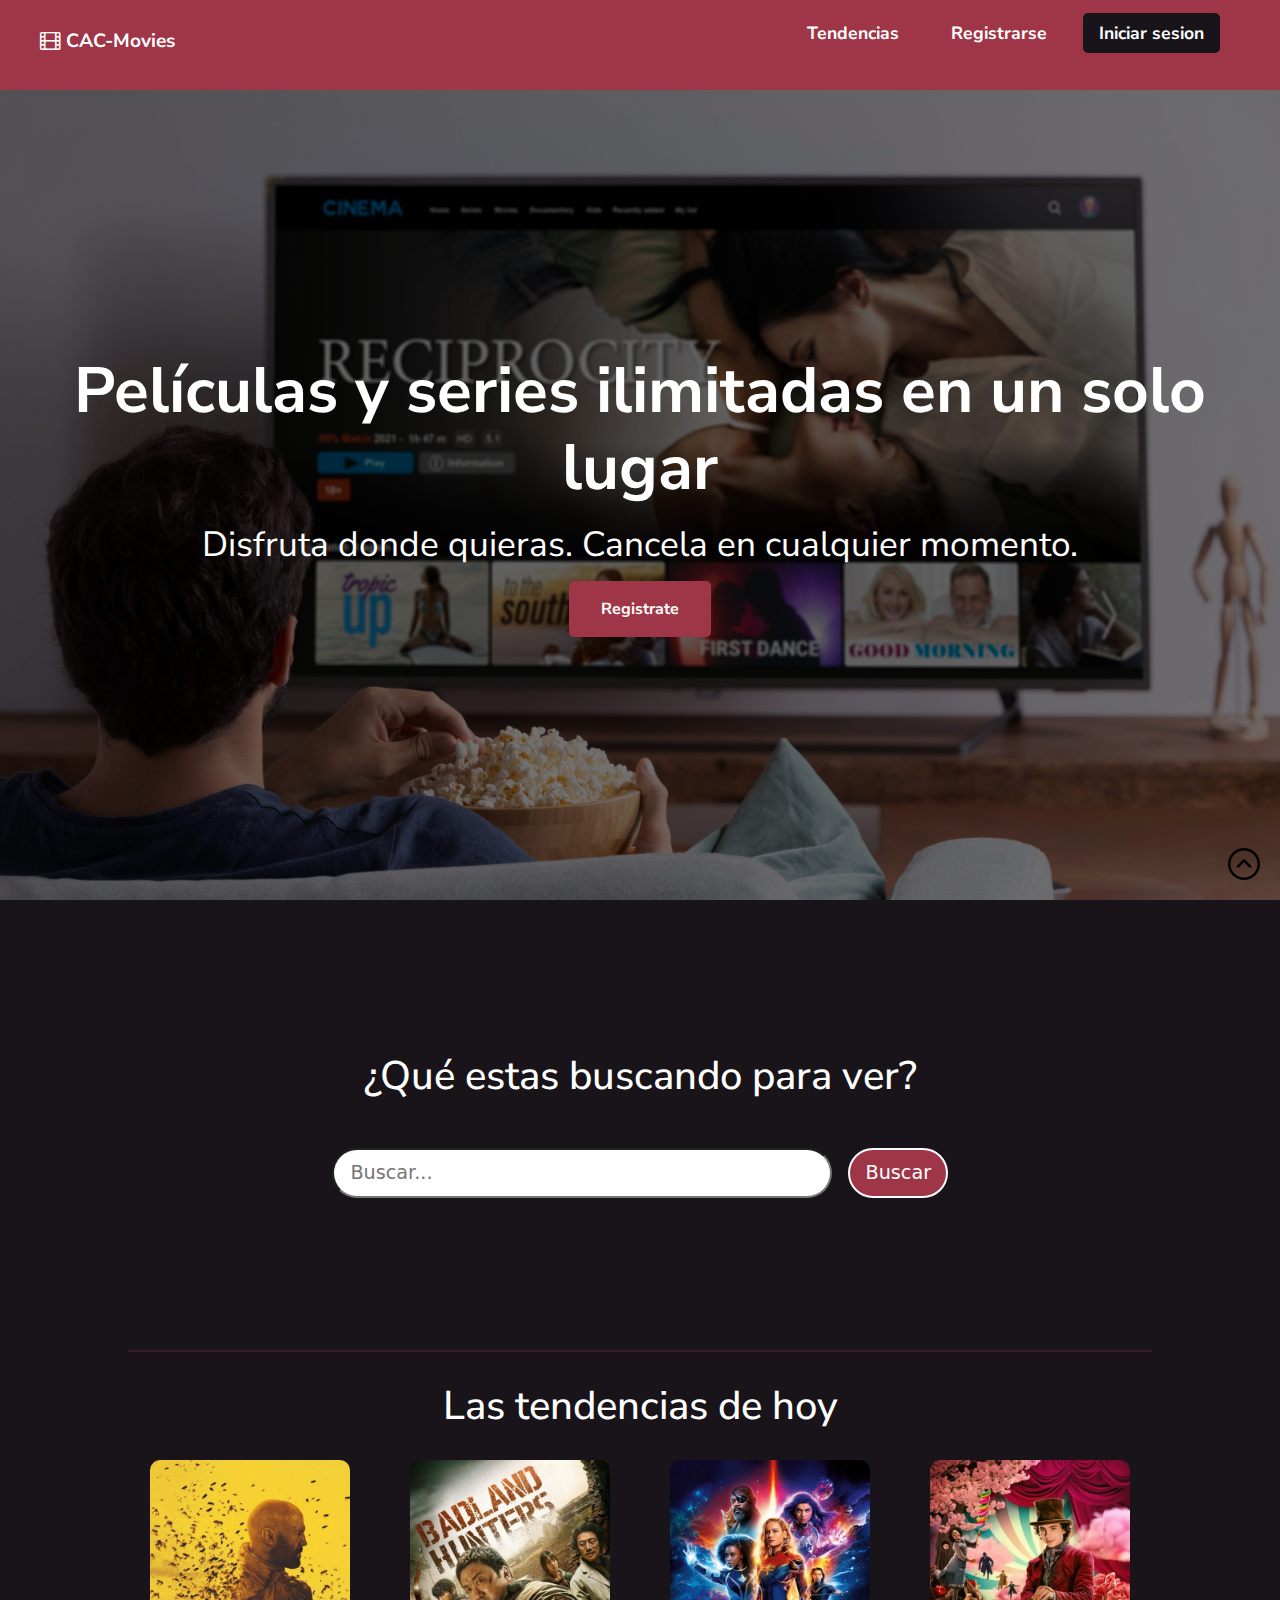
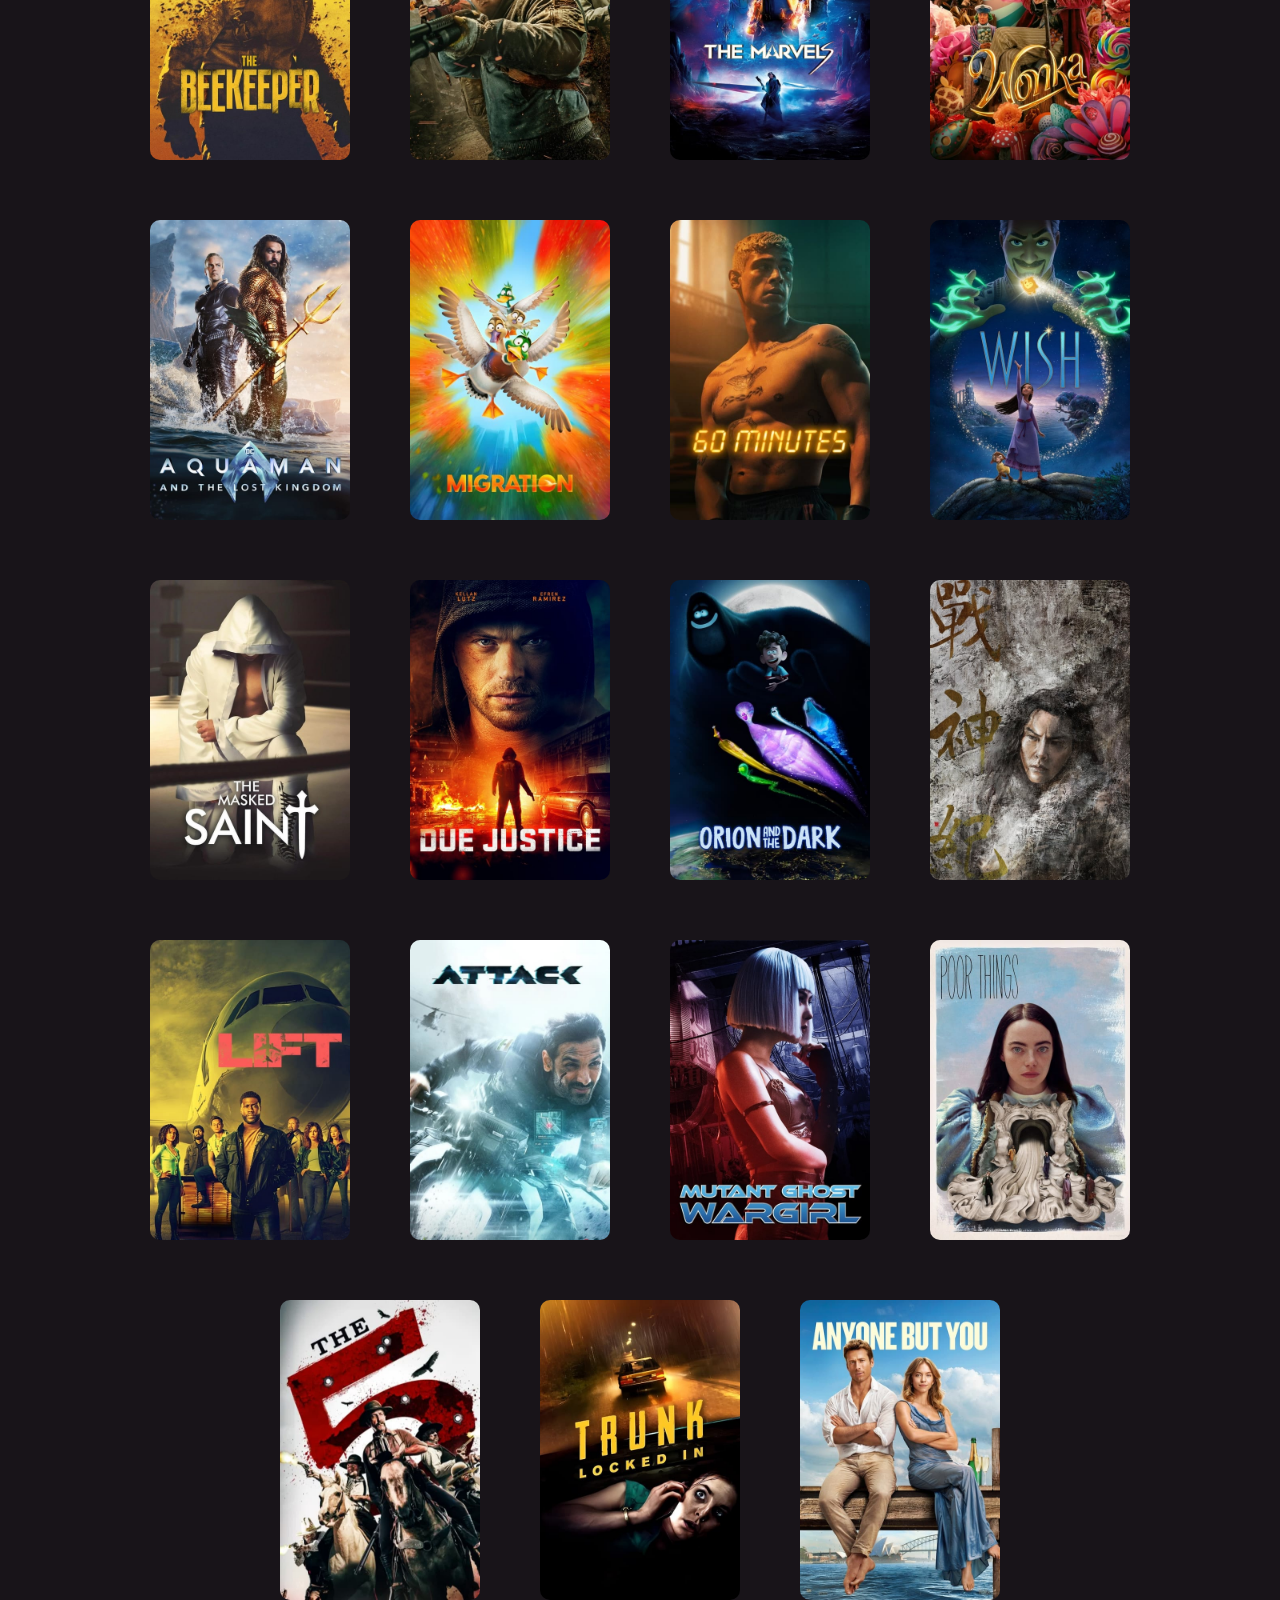
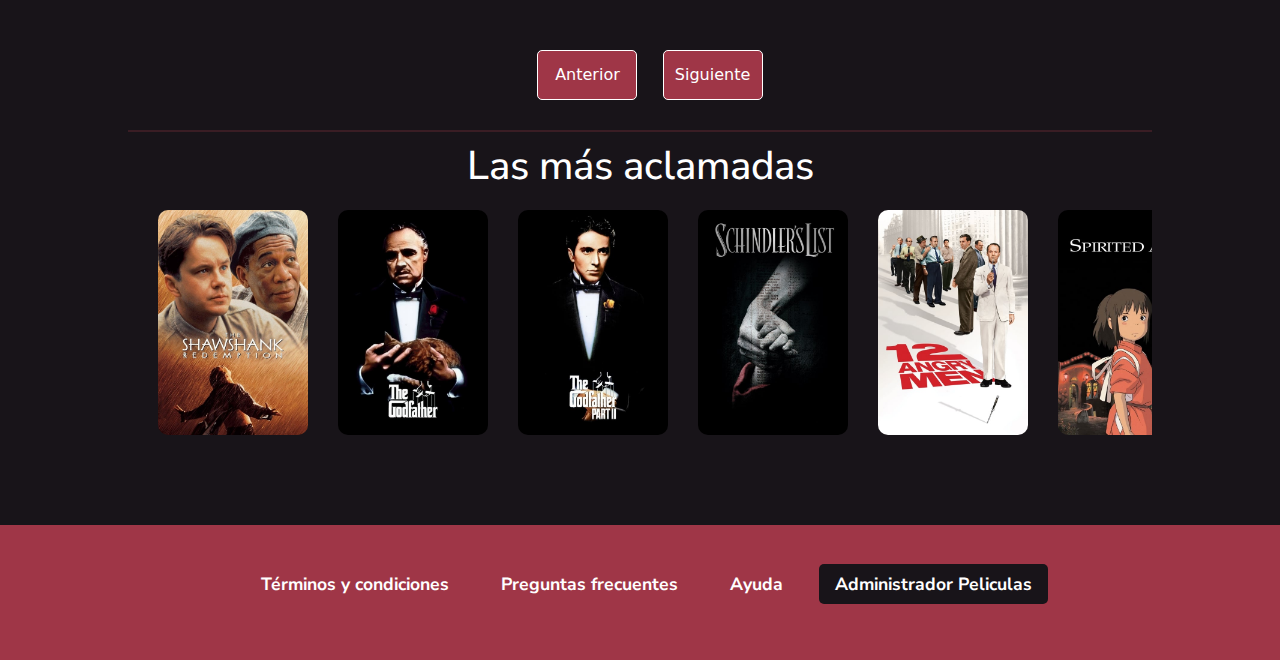
==== index.html @ e094b393 "first commit" ====
<!DOCTYPE html>
<html lang="en">
  <head>
    <title>CAC-MOVIES</title>
    <meta charset="utf-8" />
    <meta
      name="viewport"
      content="width=device-width, initial-scale=1, shrink-to-fit=no"
    />
    <link
      rel="stylesheet"
      href="https://cdnjs.cloudflare.com/ajax/libs/font-awesome/4.7.0/css/font-awesome.min.css"
    />
    <!-- Bootstrap CSS v5.2.1 -->
    <link rel="stylesheet" href="./css/bootstrap.min.css" />
    <link rel="stylesheet" href="./css/style.css" />
  </head>

  <body>
    <header>
      <nav>
        <a href="#" class="logo">
          <i class="fa fa-film"></i>
          <span>CAC-Movies</span>
        </a>
        <ul class="listNavbar">
          <li class="listItems">
            <a href="#tendencia" class="linkNav">Tendencias</a>
          </li>
          <li class="listItems">
            <a href="/registrarse.html" class="linkNav">Registrarse</a>
          </li>
          <li class="listItems">
            <a href="/inicioSesion.html" class="linkNav-login"
              >Iniciar sesion</a
            >
          </li>
        </ul>
      </nav>
    </header>

    <main>
      <section class="section1">
        <h1 class="title">Películas y series ilimitadas en un solo lugar</h1>
        <h2 class="subTitle">
          Disfruta donde quieras. Cancela en cualquier momento.
        </h2>
        <a class="btnRegister" href="/registrarse.html">Registrate</a>
      </section>
      <section class="section2">
        <h1 class="title">¿Qué estas buscando para ver?</h1>
        <form action="">
          <input
            class="searchBar"
            placeholder="Buscar..."
            type="text"
            id="buscar"
          />
          <button type="submit" value="buscar" class="btnBuscar">Buscar</button>
        </form>
      </section>
      <hr />
      <section class="section3">
        <h1 class="title">Las tendencias de hoy</h1>
        <div class="moviesTrend">
          <div class="movie">
            <a href="#">
              <img src="/assets/img/peli_1.jpg" alt="peli_1" class="imgMovie" />
            </a>
          </div>
          <div class="movie">
            <a href="#">
              <img src="/assets/img/peli_2.jpg" alt="peli_2" class="imgMovie" />
            </a>
          </div>
          <div class="movie">
            <a href="#">
              <img src="/assets/img/peli_3.jpg" alt="peli_3" class="imgMovie" />
            </a>
          </div>
          <div class="movie">
            <a href="#">
              <img src="/assets/img/peli_4.jpg" alt="peli_4" class="imgMovie" />
            </a>
          </div>
          <div class="movie">
            <a href="#">
              <img src="/assets/img/peli_5.jpg" alt="peli_5" class="imgMovie" />
            </a>
          </div>
          <div class="movie">
            <a href="#">
              <img src="/assets/img/peli_6.jpg" alt="peli_6" class="imgMovie" />
            </a>
          </div>
          <div class="movie">
            <a href="#">
              <img src="/assets/img/peli_7.jpg" alt="peli_7" class="imgMovie" />
            </a>
          </div>
          <div class="movie">
            <a href="#">
              <img src="/assets/img/peli_8.jpg" alt="peli_8" class="imgMovie" />
            </a>
          </div>
          <div class="movie">
            <a href="#">
              <img src="/assets/img/peli_9.jpg" alt="peli_9" class="imgMovie" />
            </a>
          </div>
          <div class="movie">
            <a href="#">
              <img
                src="/assets/img/peli_10.jpg"
                alt="peli_10"
                class="imgMovie"
              />
            </a>
          </div>
          <div class="movie">
            <a href="#">
              <img
                src="/assets/img/peli_11.jpg"
                alt="peli_11"
                class="imgMovie"
              />
            </a>
          </div>
          <div class="movie">
            <a href="#">
              <img
                src="/assets/img/peli_12.jpg"
                alt="peli_12"
                class="imgMovie"
              />
            </a>
          </div>
          <div class="movie">
            <a href="#">
              <img
                src="/assets/img/peli_13.jpg"
                alt="peli_13"
                class="imgMovie"
              />
            </a>
          </div>
          <div class="movie">
            <a href="#">
              <img
                src="/assets/img/peli_14.jpg"
                alt="peli_14"
                class="imgMovie"
              />
            </a>
          </div>
          <div class="movie">
            <a href="#">
              <img
                src="/assets/img/peli_15.jpg"
                alt="peli_15"
                class="imgMovie"
              />
            </a>
          </div>
          <div class="movie">
            <a href="#">
              <img
                src="/assets/img/peli_16.jpg"
                alt="peli_16"
                class="imgMovie"
              />
            </a>
          </div>
          <div class="movie">
            <a href="#">
              <img
                src="/assets/img/peli_17.jpg"
                alt="peli_17"
                class="imgMovie"
              />
            </a>
          </div>
          <div class="movie">
            <a href="#">
              <img
                src="/assets/img/peli_18.jpg"
                alt="peli_18"
                class="imgMovie"
              />
            </a>
          </div>
          <div class="movie">
            <a href="#">
              <img
                src="/assets/img/peli_19.jpg"
                alt="peli_19"
                class="imgMovie"
              />
            </a>
          </div>
        </div>
        <button class="btnMovies">Anterior</button>
        <button class="btnMovies">Siguiente</button>
      </section>
      <hr />
      <section class="section4">
        <h1 class="title">Las más aclamadas</h1>
        <div class="movies">
          <div class="movie">
            <a href="#">
              <img src="/assets/img/aclamada_1.jpg" alt="aclamada_1" />
            </a>
          </div>
          <div class="movie">
            <a href="#">
              <img src="/assets/img/aclamada_2.jpg" alt="aclamada_2" />
            </a>
          </div>
          <div class="movie">
            <a href="#">
              <img src="/assets/img/aclamada_3.jpg" alt="aclamada_3" />
            </a>
          </div>
          <div class="movie">
            <a href="#">
              <img src="/assets/img/aclamada_4.jpg" alt="aclamada_4" />
            </a>
          </div>
          <div class="movie">
            <a href="#">
              <img src="/assets/img/aclamada_5.jpg" alt="aclamada_5" />
            </a>
          </div>
          <div class="movie">
            <a href="#">
              <img src="/assets/img/aclamada_6.jpg" alt="aclamada_6" />
            </a>
          </div>
          <div class="movie">
            <a href="#">
              <img src="/assets/img/aclamada_7.jpg" alt="aclamada_7" />
            </a>
          </div>
          <div class="movie">
            <a href="#">
              <img src="/assets/img/aclamada_8.jpg" alt="aclamada_8" />
            </a>
          </div>
          <div class="movie">
            <a href="#">
              <img src="/assets/img/aclamada_9.jpg" alt="aclamada_9" />
            </a>
          </div>
          <div class="movie">
            <a href="#">
              <img src="/assets/img/aclamada_10.jpg" alt="aclamada_10" />
            </a>
          </div>
          <div class="movie">
            <a href="#">
              <img src="/assets/img/aclamada_11.jpg" alt="aclamada_11" />
            </a>
          </div>
          <div class="movie">
            <a href="#">
              <img src="/assets/img/aclamada_12.jpg" alt="aclamada_12" />
            </a>
          </div>
        </div>
      </section>
    </main>

    <footer>
      <nav>
        <ul class="listNavbar">
          <li class="listItems">
            <a class="linkNav" href="#">Términos y condiciones</a>
          </li>
          <li class="listItems">
            <a class="linkNav" href="#">Preguntas frecuentes </a>
          </li>
          <li class="listItems"><a class="linkNav" href="#">Ayuda</a></li>
          <li class="listItems">
            <a class="linkNav-adminPelis" href="#"> Administrador Peliculas</a>
          </li>
        </ul>
      </nav>
      <a href="#" class="flecha-hacia-arriba">
        <img
          src="./assets/img/flecha-hacia-arriba.png"
          alt="flecha-hacia-arriba"
        />
      </a>
    </footer>

    <!-- Bootstrap JavaScript Libraries -->
    <script
      src="https://cdn.jsdelivr.net/npm/@popperjs/core@2.11.8/dist/umd/popper.min.js"
      integrity="sha384-I7E8VVD/ismYTF4hNIPjVp/Zjvgyol6VFvRkX/vR+Vc4jQkC+hVqc2pM8ODewa9r"
      crossorigin="anonymous"
    ></script>

    <script
      src="https://cdn.jsdelivr.net/npm/bootstrap@5.3.2/dist/js/bootstrap.min.js"
      integrity="sha384-BBtl+eGJRgqQAUMxJ7pMwbEyER4l1g+O15P+16Ep7Q9Q+zqX6gSbd85u4mG4QzX+"
      crossorigin="anonymous"
    ></script>
  </body>
</html>
---- css/style.css ----
@import url("https://fonts.googleapis.com/css2?family=Nunito+Sans:ital,opsz,wght@0,6..12,200..1000;1,6..12,200..1000&display=swap");

* {
  margin: 0;
  padding: 0;
  box-sizing: border-box;
}

:root {
  --bgprimary: #9f3647;
}

@keyframes logo {
  0% {
    transform: translate(0, 0) rotate(0deg);
  }
  25% {
    transform: translate(5px, 5px) rotate(5deg);
  }
  50% {
    transform: translate(0, 0) rotate(0eg);
  }
  75% {
    transform: translate(-5px, 5px) rotate(-5deg);
  }
  100% {
    transform: translate(0, 0) rotate(0deg);
  }
}

h1,
h2 {
  font-family: "Nunito Sans", sans-serif;
}

a {
  font-family: "Nunito Sans", sans-serif;
}

body {
  background-color: #181419;
  color: white;
}

/* estilos scrollbar */

::-webkit-scrollbar {
  width: 10px;
}

::-webkit-scrollbar-track {
  background: rgb(23, 23, 23);
}

::-webkit-scrollbar-thumb {
  background: var(--bgprimary);
}

::-webkit-scrollbar-thumb:hover {
  background: var(--bgprimary);
}

/* estilos header */

header {
  background-color: var(--bgprimary);
  color: white;
  position: sticky;
  height: 10vh;
  top: 0;
  z-index: 10;
  nav {
    display: flex;
    justify-content: space-between;
    align-items: center;
    margin: 0 40px;
    padding: 20px 0px;

    .logo {
      text-decoration: none;
      color: white;
      font-weight: 700;
      font-size: 1.2rem;
      &:hover {
        animation-name: logo;
        animation-duration: 0.25s;
        animation-timing-function: linear;
        animation-iteration-count: infinite;
      }
    }

    .listNavbar {
      display: flex;
      align-items: center;
      list-style: none;
    }

    .listItems {
      margin-right: 20px;
    }

    .linkNav {
      color: rgb(255, 255, 255);
      font-weight: 700;
      font-size: 1.1rem;
      text-decoration: none;
      padding: 0.5rem 1rem;
      transition: transform 0.3s ease 0s, box-shadow 0.3s ease 0s;
      &:hover {
        transform: scale(0.95);
        box-shadow: 0 0 10px rgba(0, 0, 0, 0.3);
        border-radius: 5px;
      }
    }

    .linkNav-login {
      background-color: rgb(24, 20, 25);
      color: white;
      border-radius: 5px;
      font-weight: 700;
      font-size: 1.1rem;
      text-decoration: none;
      padding: 0.5rem 1rem;
      transition: transform 0.3s ease 0s, box-shadow 0.3s ease 0s;
      &:hover {
        background-color: #9f3647;
      }
    }
  }
}

/* estilos main */

main {
  .section1 {
    height: 90vh;
    color: white;
    background: linear-gradient(to right top, #0000008a, #0000008a),
      url(/assets/img/banner-bg.jpg);
    background-position: center;
    background-repeat: no-repeat;
    background-size: cover;
    display: flex;
    flex-direction: column;
    justify-content: center;
    align-items: center;
    text-align: center;

    .title {
      font-size: 4rem;
      font-weight: 700;
      margin-bottom: 1rem;
    }

    .subTitle {
      font-size: 2.2rem;
      font-weight: 400;
      margin-bottom: 1rem;
    }

    .btnRegister {
      text-decoration: none;
      background-color: var(--bgprimary);
      padding: 1rem 2rem;
      border-radius: 5px;
      color: white;
      font-weight: 700;
      transition: transform 0.3s, box-shadow 0.3s;
      &:hover {
        transform: scale(0.95);
        box-shadow: 0 0 10px rgba(255, 255, 255, 0.3);
      }
    }
  }

  .section2 {
    display: flex;
    flex-direction: column;
    justify-content: center;
    align-items: center;

    height: 50vh;

    .title {
      margin-bottom: 3rem;
    }

    .searchBar {
      padding: 0.5rem 1rem;
      border-radius: 30px;
      outline: none;
      width: 500px;
      height: 50px;
      font-size: 1.2rem;
    }

    .btnBuscar {
      color: white;
      background-color: var(--bgprimary);
      padding: 0.5rem 1rem;
      border-radius: 30px;
      border: 2px solid white;
      width: 100px;
      height: 50px;
      margin-left: 10px;
      font-size: 1.2rem;
      transition: transform 0.3s, box-shadow 0.3s;
      &:hover {
        transform: scale(0.95);
        box-shadow: 0 0 10px rgba(230, 228, 228, 0.3);
      }
    }
  }

  hr {
    width: 80%;
    border: 1px solid var(--bgprimary);
    margin-top: 10rem;
    margin: 0 auto;
  }

  .section3 {
    width: 80%;
    margin: 0 auto;
    text-align: center;
    margin-top: 30px;
    margin-bottom: 30px;

    .title {
      margin: 30px 0;
    }

    .moviesTrend {
      display: flex;
      flex-wrap: wrap;
      justify-content: center;
      gap: 60px;
      margin: 20px 0;
    }

    a:hover {
      filter: blur(20px);
    }

    .movie {
      width: 200px;
      height: 300px;
      border-radius: 10px;
      transition: all 0.5s ease;
      &:hover {
        box-shadow: 0 0 30px #9f3648cd;
        transform: scale(0.9);
      }
    }

    .imgMovie {
      width: 100%;
      height: 100%;
      object-fit: cover;
      border-radius: 10px;
    }

    .btnMovies {
      color: white;
      background-color: var(--bgprimary);
      border-radius: 5px;
      border: 1px solid white;
      width: 100px;
      height: 50px;
      margin-left: 20px;
      margin-top: 30px;
      transition: transform 0.3s, box-shadow 0.3s;
      &:hover {
        transform: scale(0.95);
        box-shadow: 0 0 10px rgba(230, 228, 228, 0.3);
      }
    }
  }

  .section4 {
    width: 80%;
    margin: 0 auto;
    text-align: center;
    margin-top: 10px;
    margin-bottom: 60px;

    .movies {
      display: flex;
      align-items: center;
      overflow-x: scroll;
      overflow-y: hidden;
      width: 100%;
      margin-top: 20px;
      padding-bottom: 30px;
    }

    .movie {
      margin-left: 30px;
      width: 150px;
      min-width: 150px;

      img {
        width: 100%;
        height: 100%;
        border-radius: 10px;
      }
    }
  }
}

/* estilos footer */

footer {
  background-color: var(--bgprimary);
  color: white;
  display: flex;
  justify-content: center;
  align-items: center;
  height: 15vh;

  .listNavbar {
    display: flex;
    align-items: center;
    list-style: none;
  }

  .listItems {
    margin-right: 20px;
  }

  .linkNav {
    color: rgb(255, 255, 255);
    font-weight: 700;
    font-size: 1.1rem;
    text-decoration: none;
    padding: 0.5rem 1rem;
  }

  .linkNav-adminPelis {
    background-color: rgb(24, 20, 25);
    color: white;
    border-radius: 5px;
    font-weight: 700;
    font-size: 1.1rem;
    text-decoration: none;
    padding: 0.5rem 1rem;
  }

  .flecha-hacia-arriba {
    position: fixed;
    bottom: 20px;
    right: 20px;
    color: white;
    cursor: pointer;
  }
}

/* estilos mobile */

@media (max-width: 768px) {
  /* estilos header mobile */

  header {
    height: 100%;
    nav {
      flex-direction: column;
      margin: 0 10px;
      row-gap: 20px;

      .listNavbar {
        padding: initial;
      }

      .linkNav {
        font-weight: 400;
        font-size: 1rem;
        padding: 0.2rem;
      }

      .linkNav-login {
        font-weight: 400;
        font-size: 1rem;
        padding: 0.2rem;
      }
    }
  }

  /* estilos main mobile */

  main {
    .section1 {
      height: 60vh;

      .title {
        font-size: 2.5rem;
      }

      .subTitle {
        font-size: 1.5rem;
      }

      .btnRegister {
        padding: 0.8rem 1.5rem;
      }
    }

    .section2 {
      .searchBar {
        width: 300px;
      }
    }
  }

  /* estilos footer mobile */
  footer {
    height: initial;
    padding: 15px 0px;
    .listNavbar {
      flex-direction: column;
      row-gap: 10px;
    }
  }
}
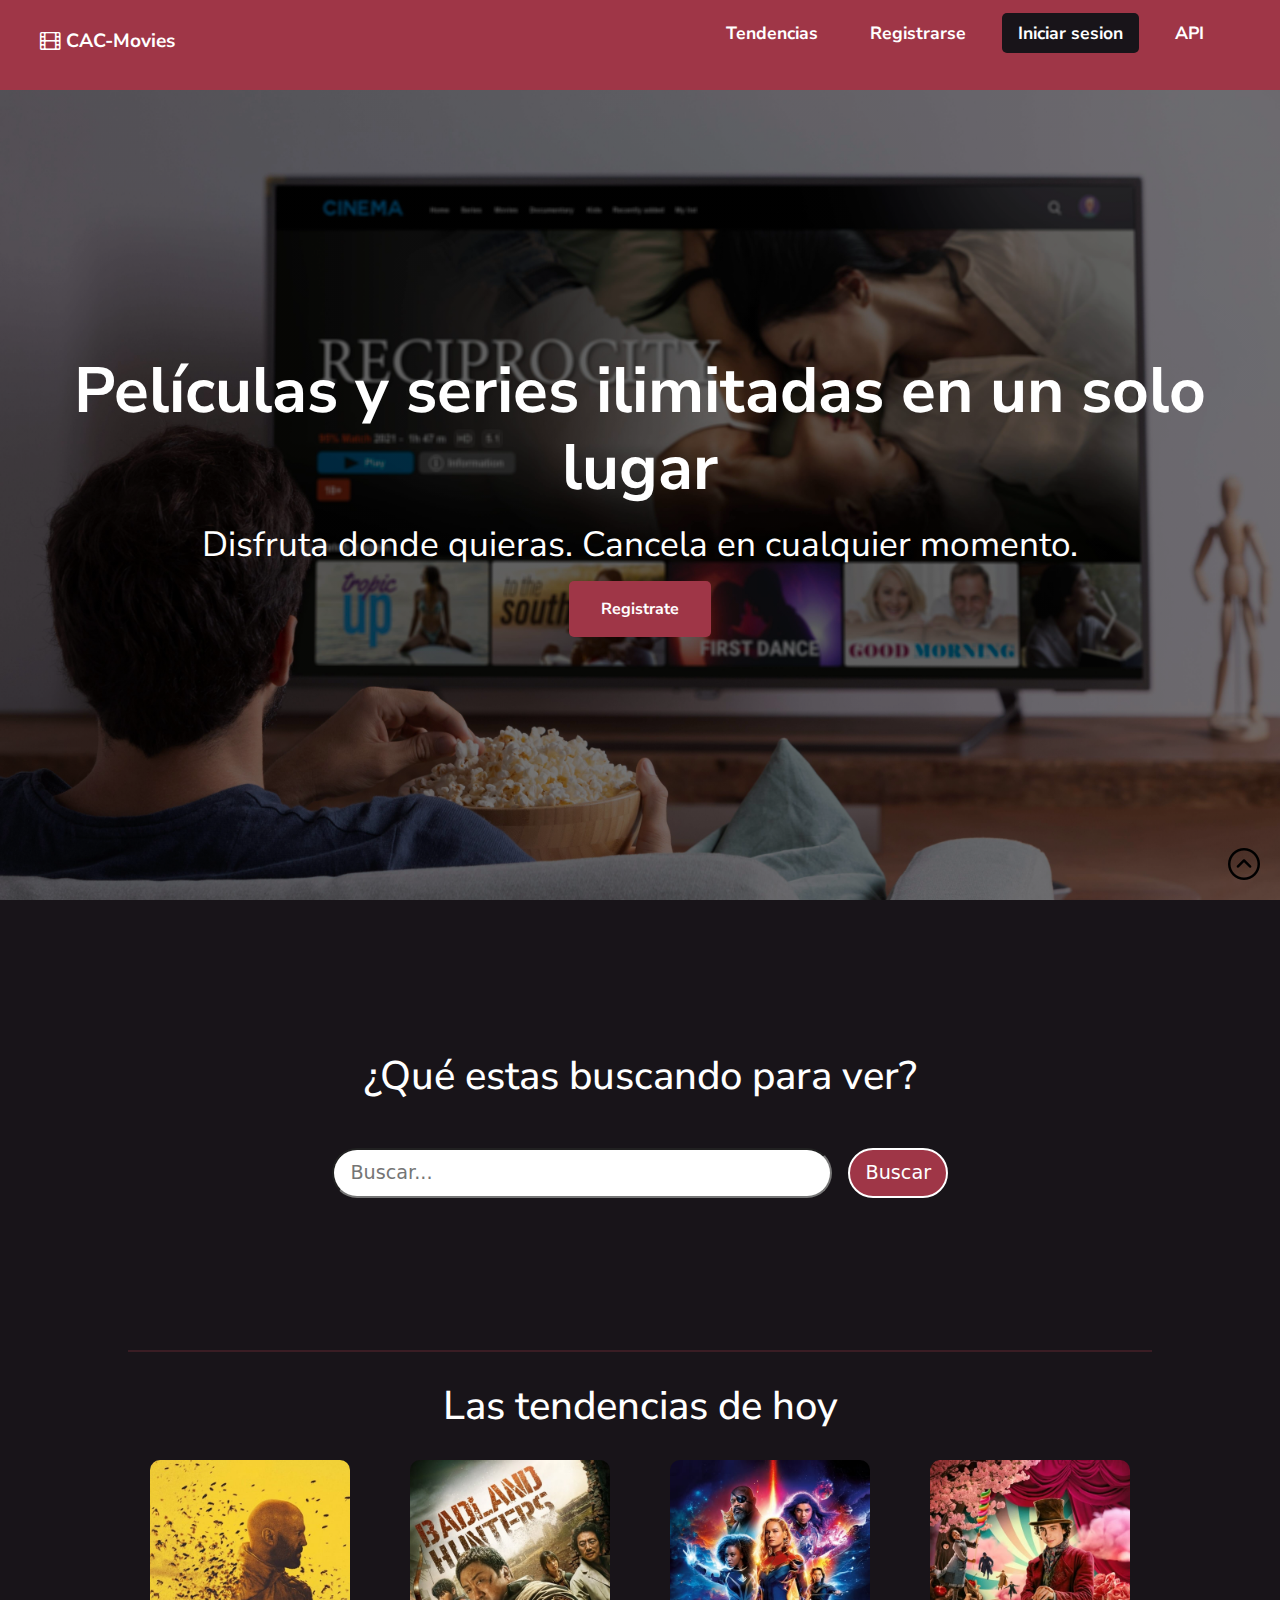
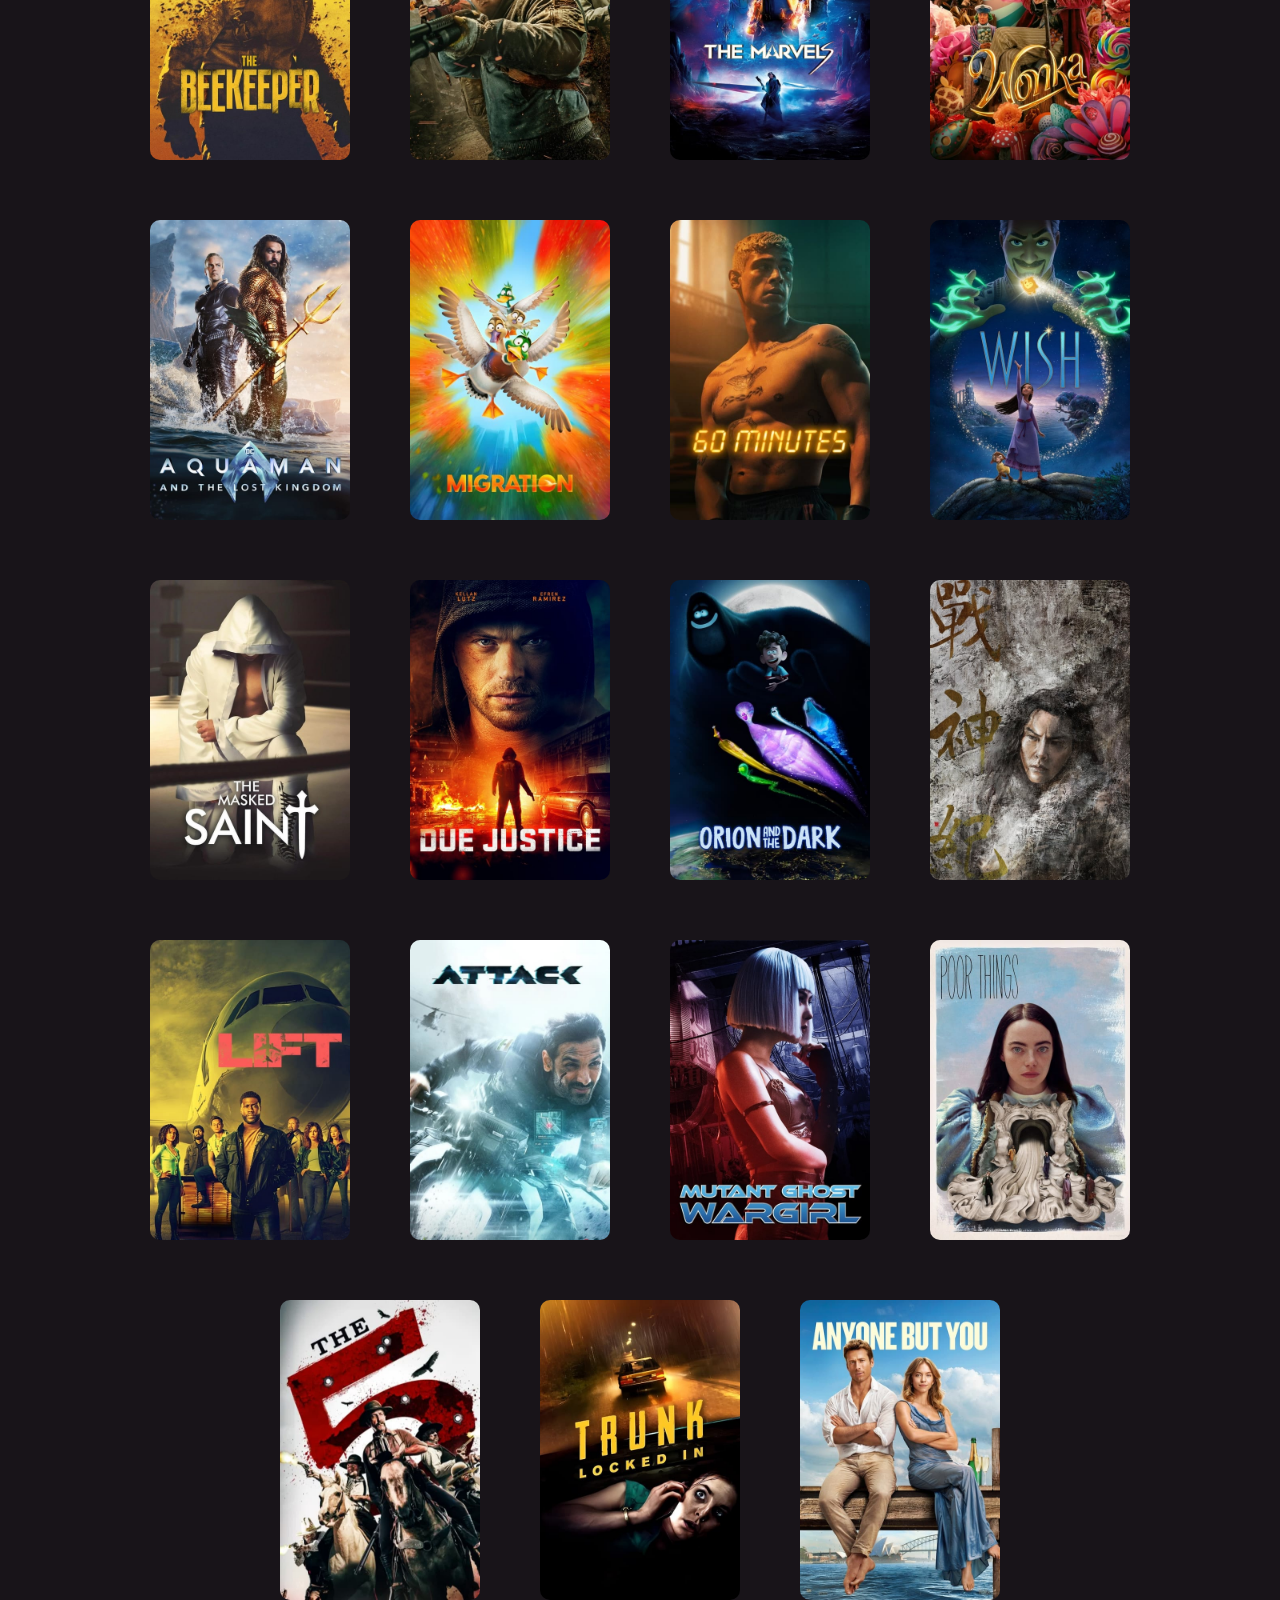
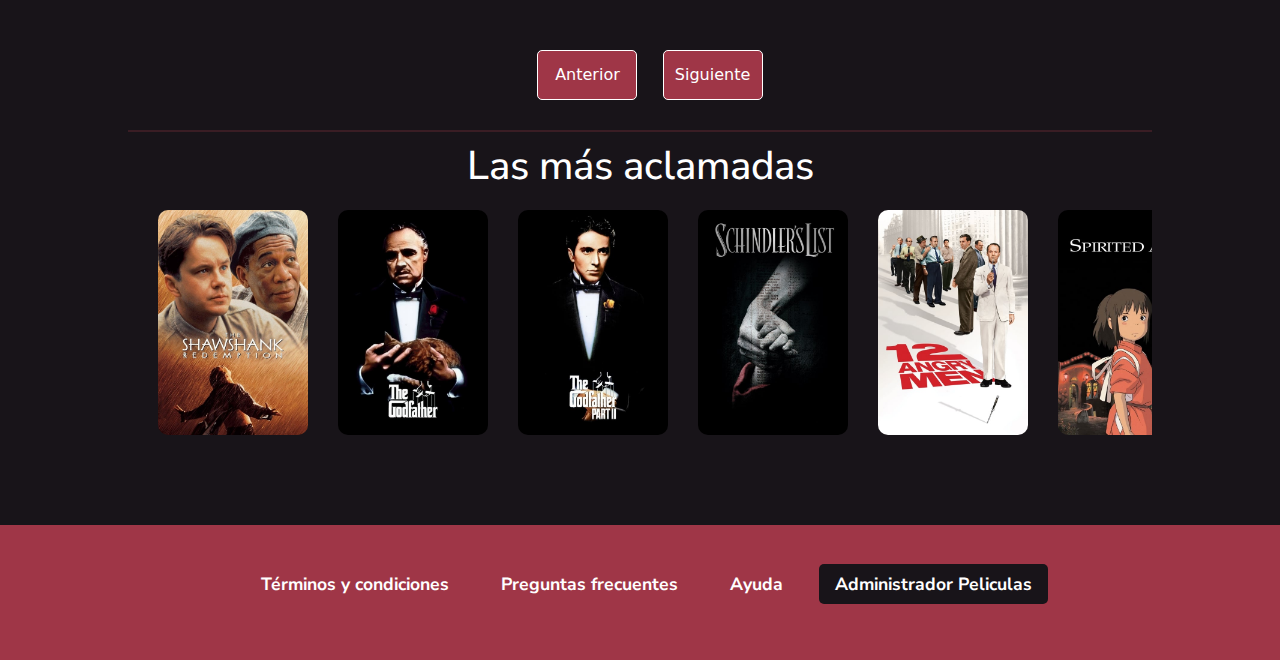
==== commit 845f2a32: "Agregado Validacion al Iniciar sesion y conexion a la API TMDB" ====
--- a/index.html
+++ b/index.html
@@ -19,7 +19,7 @@
   <body>
     <header>
       <nav>
-        <a href="#" class="logo">
+        <a href="./index.html" class="logo">
           <i class="fa fa-film"></i>
           <span>CAC-Movies</span>
         </a>
@@ -28,12 +28,13 @@
             <a href="#tendencia" class="linkNav">Tendencias</a>
           </li>
           <li class="listItems">
-            <a href="/registrarse.html" class="linkNav">Registrarse</a>
-          </li>
-          <li class="listItems">
-            <a href="/inicioSesion.html" class="linkNav-login"
-              >Iniciar sesion</a
-            >
+            <a href="./registro.html" class="linkNav">Registrarse</a>
+          </li>
+          <li class="listItems">
+            <a href="./inicioSesion.html" class="linkNav-login">Iniciar sesion</a>
+          </li>
+          <li class="listItems">
+            <a href="./api.html" class="linkNav">API</a>
           </li>
         </ul>
       </nav>
@@ -45,7 +46,7 @@
         <h2 class="subTitle">
           Disfruta donde quieras. Cancela en cualquier momento.
         </h2>
-        <a class="btnRegister" href="/registrarse.html">Registrate</a>
+        <a class="btnRegister" href="./registro.html">Registrate</a>
       </section>
       <section class="section2">
         <h1 class="title">¿Qué estas buscando para ver?</h1>
@@ -64,135 +65,135 @@
         <h1 class="title">Las tendencias de hoy</h1>
         <div class="moviesTrend">
           <div class="movie">
-            <a href="#">
-              <img src="/assets/img/peli_1.jpg" alt="peli_1" class="imgMovie" />
-            </a>
-          </div>
-          <div class="movie">
-            <a href="#">
-              <img src="/assets/img/peli_2.jpg" alt="peli_2" class="imgMovie" />
-            </a>
-          </div>
-          <div class="movie">
-            <a href="#">
-              <img src="/assets/img/peli_3.jpg" alt="peli_3" class="imgMovie" />
-            </a>
-          </div>
-          <div class="movie">
-            <a href="#">
-              <img src="/assets/img/peli_4.jpg" alt="peli_4" class="imgMovie" />
-            </a>
-          </div>
-          <div class="movie">
-            <a href="#">
-              <img src="/assets/img/peli_5.jpg" alt="peli_5" class="imgMovie" />
-            </a>
-          </div>
-          <div class="movie">
-            <a href="#">
-              <img src="/assets/img/peli_6.jpg" alt="peli_6" class="imgMovie" />
-            </a>
-          </div>
-          <div class="movie">
-            <a href="#">
-              <img src="/assets/img/peli_7.jpg" alt="peli_7" class="imgMovie" />
-            </a>
-          </div>
-          <div class="movie">
-            <a href="#">
-              <img src="/assets/img/peli_8.jpg" alt="peli_8" class="imgMovie" />
-            </a>
-          </div>
-          <div class="movie">
-            <a href="#">
-              <img src="/assets/img/peli_9.jpg" alt="peli_9" class="imgMovie" />
-            </a>
-          </div>
-          <div class="movie">
-            <a href="#">
-              <img
-                src="/assets/img/peli_10.jpg"
+            <a href="./detallepelis/pelicula1.html">
+              <img src="./assets/img/peli_1.jpg" alt="peli_1" class="imgMovie" />
+            </a>
+          </div>
+          <div class="movie">
+            <a href="./detallepelis/pelicula1.html">
+              <img src="./assets/img/peli_2.jpg" alt="peli_2" class="imgMovie" />
+            </a>
+          </div>
+          <div class="movie">
+            <a href="./detallepelis/pelicula1.html">
+              <img src="./assets/img/peli_3.jpg" alt="peli_3" class="imgMovie" />
+            </a>
+          </div>
+          <div class="movie">
+            <a href="./detallepelis/pelicula1.html">
+              <img src="./assets/img/peli_4.jpg" alt="peli_4" class="imgMovie" />
+            </a>
+          </div>
+          <div class="movie">
+            <a href="./detallepelis/pelicula1.html">
+              <img src="./assets/img/peli_5.jpg" alt="peli_5" class="imgMovie" />
+            </a>
+          </div>
+          <div class="movie">
+            <a href="./detallepelis/pelicula1.html">
+              <img src="./assets/img/peli_6.jpg" alt="peli_6" class="imgMovie" />
+            </a>
+          </div>
+          <div class="movie">
+            <a href="./detallepelis/pelicula1.html">
+              <img src="./assets/img/peli_7.jpg" alt="peli_7" class="imgMovie" />
+            </a>
+          </div>
+          <div class="movie">
+            <a href="./detallepelis/pelicula1.html">
+              <img src="./assets/img/peli_8.jpg" alt="peli_8" class="imgMovie" />
+            </a>
+          </div>
+          <div class="movie">
+            <a href="./detallepelis/pelicula1.html">
+              <img src="./assets/img/peli_9.jpg" alt="peli_9" class="imgMovie" />
+            </a>
+          </div>
+          <div class="movie">
+            <a href="./detallepelis/pelicula1.html">
+              <img
+                src="./assets/img/peli_10.jpg"
                 alt="peli_10"
                 class="imgMovie"
               />
             </a>
           </div>
           <div class="movie">
-            <a href="#">
-              <img
-                src="/assets/img/peli_11.jpg"
+            <a href="./detallepelis/pelicula1.html">
+              <img
+                src="./assets/img/peli_11.jpg"
                 alt="peli_11"
                 class="imgMovie"
               />
             </a>
           </div>
           <div class="movie">
-            <a href="#">
-              <img
-                src="/assets/img/peli_12.jpg"
+            <a href="./detallepelis/pelicula1.html">
+              <img
+                src="./assets/img/peli_12.jpg"
                 alt="peli_12"
                 class="imgMovie"
               />
             </a>
           </div>
           <div class="movie">
-            <a href="#">
-              <img
-                src="/assets/img/peli_13.jpg"
+            <a href="./detallepelis/pelicula1.html">
+              <img
+                src="./assets/img/peli_13.jpg"
                 alt="peli_13"
                 class="imgMovie"
               />
             </a>
           </div>
           <div class="movie">
-            <a href="#">
-              <img
-                src="/assets/img/peli_14.jpg"
+            <a href="./detallepelis/pelicula1.html">
+              <img
+                src="./assets/img/peli_14.jpg"
                 alt="peli_14"
                 class="imgMovie"
               />
             </a>
           </div>
           <div class="movie">
-            <a href="#">
-              <img
-                src="/assets/img/peli_15.jpg"
+            <a href="./detallepelis/pelicula1.html">
+              <img
+                src="./assets/img/peli_15.jpg"
                 alt="peli_15"
                 class="imgMovie"
               />
             </a>
           </div>
           <div class="movie">
-            <a href="#">
-              <img
-                src="/assets/img/peli_16.jpg"
+            <a href="./detallepelis/pelicula1.html">
+              <img
+                src="./assets/img/peli_16.jpg"
                 alt="peli_16"
                 class="imgMovie"
               />
             </a>
           </div>
           <div class="movie">
-            <a href="#">
-              <img
-                src="/assets/img/peli_17.jpg"
+            <a href="./detallepelis/pelicula1.html">
+              <img
+                src="./assets/img/peli_17.jpg"
                 alt="peli_17"
                 class="imgMovie"
               />
             </a>
           </div>
           <div class="movie">
-            <a href="#">
-              <img
-                src="/assets/img/peli_18.jpg"
+            <a href="./detallepelis/pelicula1.html">
+              <img
+                src="./assets/img/peli_18.jpg"
                 alt="peli_18"
                 class="imgMovie"
               />
             </a>
           </div>
           <div class="movie">
-            <a href="#">
-              <img
-                src="/assets/img/peli_19.jpg"
+            <a href="./detallepelis/pelicula1.html">
+              <img
+                src="./assets/img/peli_19.jpg"
                 alt="peli_19"
                 class="imgMovie"
               />
@@ -208,62 +209,62 @@
         <div class="movies">
           <div class="movie">
             <a href="#">
-              <img src="/assets/img/aclamada_1.jpg" alt="aclamada_1" />
-            </a>
-          </div>
-          <div class="movie">
-            <a href="#">
-              <img src="/assets/img/aclamada_2.jpg" alt="aclamada_2" />
-            </a>
-          </div>
-          <div class="movie">
-            <a href="#">
-              <img src="/assets/img/aclamada_3.jpg" alt="aclamada_3" />
-            </a>
-          </div>
-          <div class="movie">
-            <a href="#">
-              <img src="/assets/img/aclamada_4.jpg" alt="aclamada_4" />
-            </a>
-          </div>
-          <div class="movie">
-            <a href="#">
-              <img src="/assets/img/aclamada_5.jpg" alt="aclamada_5" />
-            </a>
-          </div>
-          <div class="movie">
-            <a href="#">
-              <img src="/assets/img/aclamada_6.jpg" alt="aclamada_6" />
-            </a>
-          </div>
-          <div class="movie">
-            <a href="#">
-              <img src="/assets/img/aclamada_7.jpg" alt="aclamada_7" />
-            </a>
-          </div>
-          <div class="movie">
-            <a href="#">
-              <img src="/assets/img/aclamada_8.jpg" alt="aclamada_8" />
-            </a>
-          </div>
-          <div class="movie">
-            <a href="#">
-              <img src="/assets/img/aclamada_9.jpg" alt="aclamada_9" />
-            </a>
-          </div>
-          <div class="movie">
-            <a href="#">
-              <img src="/assets/img/aclamada_10.jpg" alt="aclamada_10" />
-            </a>
-          </div>
-          <div class="movie">
-            <a href="#">
-              <img src="/assets/img/aclamada_11.jpg" alt="aclamada_11" />
-            </a>
-          </div>
-          <div class="movie">
-            <a href="#">
-              <img src="/assets/img/aclamada_12.jpg" alt="aclamada_12" />
+              <img src="./assets/img/aclamada_1.jpg" alt="aclamada_1" />
+            </a>
+          </div>
+          <div class="movie">
+            <a href="#">
+              <img src="./assets/img/aclamada_2.jpg" alt="aclamada_2" />
+            </a>
+          </div>
+          <div class="movie">
+            <a href="#">
+              <img src="./assets/img/aclamada_3.jpg" alt="aclamada_3" />
+            </a>
+          </div>
+          <div class="movie">
+            <a href="#">
+              <img src="./assets/img/aclamada_4.jpg" alt="aclamada_4" />
+            </a>
+          </div>
+          <div class="movie">
+            <a href="#">
+              <img src="./assets/img/aclamada_5.jpg" alt="aclamada_5" />
+            </a>
+          </div>
+          <div class="movie">
+            <a href="#">
+              <img src="./assets/img/aclamada_6.jpg" alt="aclamada_6" />
+            </a>
+          </div>
+          <div class="movie">
+            <a href="#">
+              <img src="./assets/img/aclamada_7.jpg" alt="aclamada_7" />
+            </a>
+          </div>
+          <div class="movie">
+            <a href="#">
+              <img src="./assets/img/aclamada_8.jpg" alt="aclamada_8" />
+            </a>
+          </div>
+          <div class="movie">
+            <a href="#">
+              <img src="./assets/img/aclamada_9.jpg" alt="aclamada_9" />
+            </a>
+          </div>
+          <div class="movie">
+            <a href="#">
+              <img src="./assets/img/aclamada_10.jpg" alt="aclamada_10" />
+            </a>
+          </div>
+          <div class="movie">
+            <a href="#">
+              <img src="./assets/img/aclamada_11.jpg" alt="aclamada_11" />
+            </a>
+          </div>
+          <div class="movie">
+            <a href="#">
+              <img src="./assets/img/aclamada_12.jpg" alt="aclamada_12" />
             </a>
           </div>
         </div>
--- a/css/style.css
+++ b/css/style.css
@@ -136,7 +136,7 @@
     height: 90vh;
     color: white;
     background: linear-gradient(to right top, #0000008a, #0000008a),
-      url(/assets/img/banner-bg.jpg);
+      url(../assets/img/banner-bg.jpg);
     background-position: center;
     background-repeat: no-repeat;
     background-size: cover;
